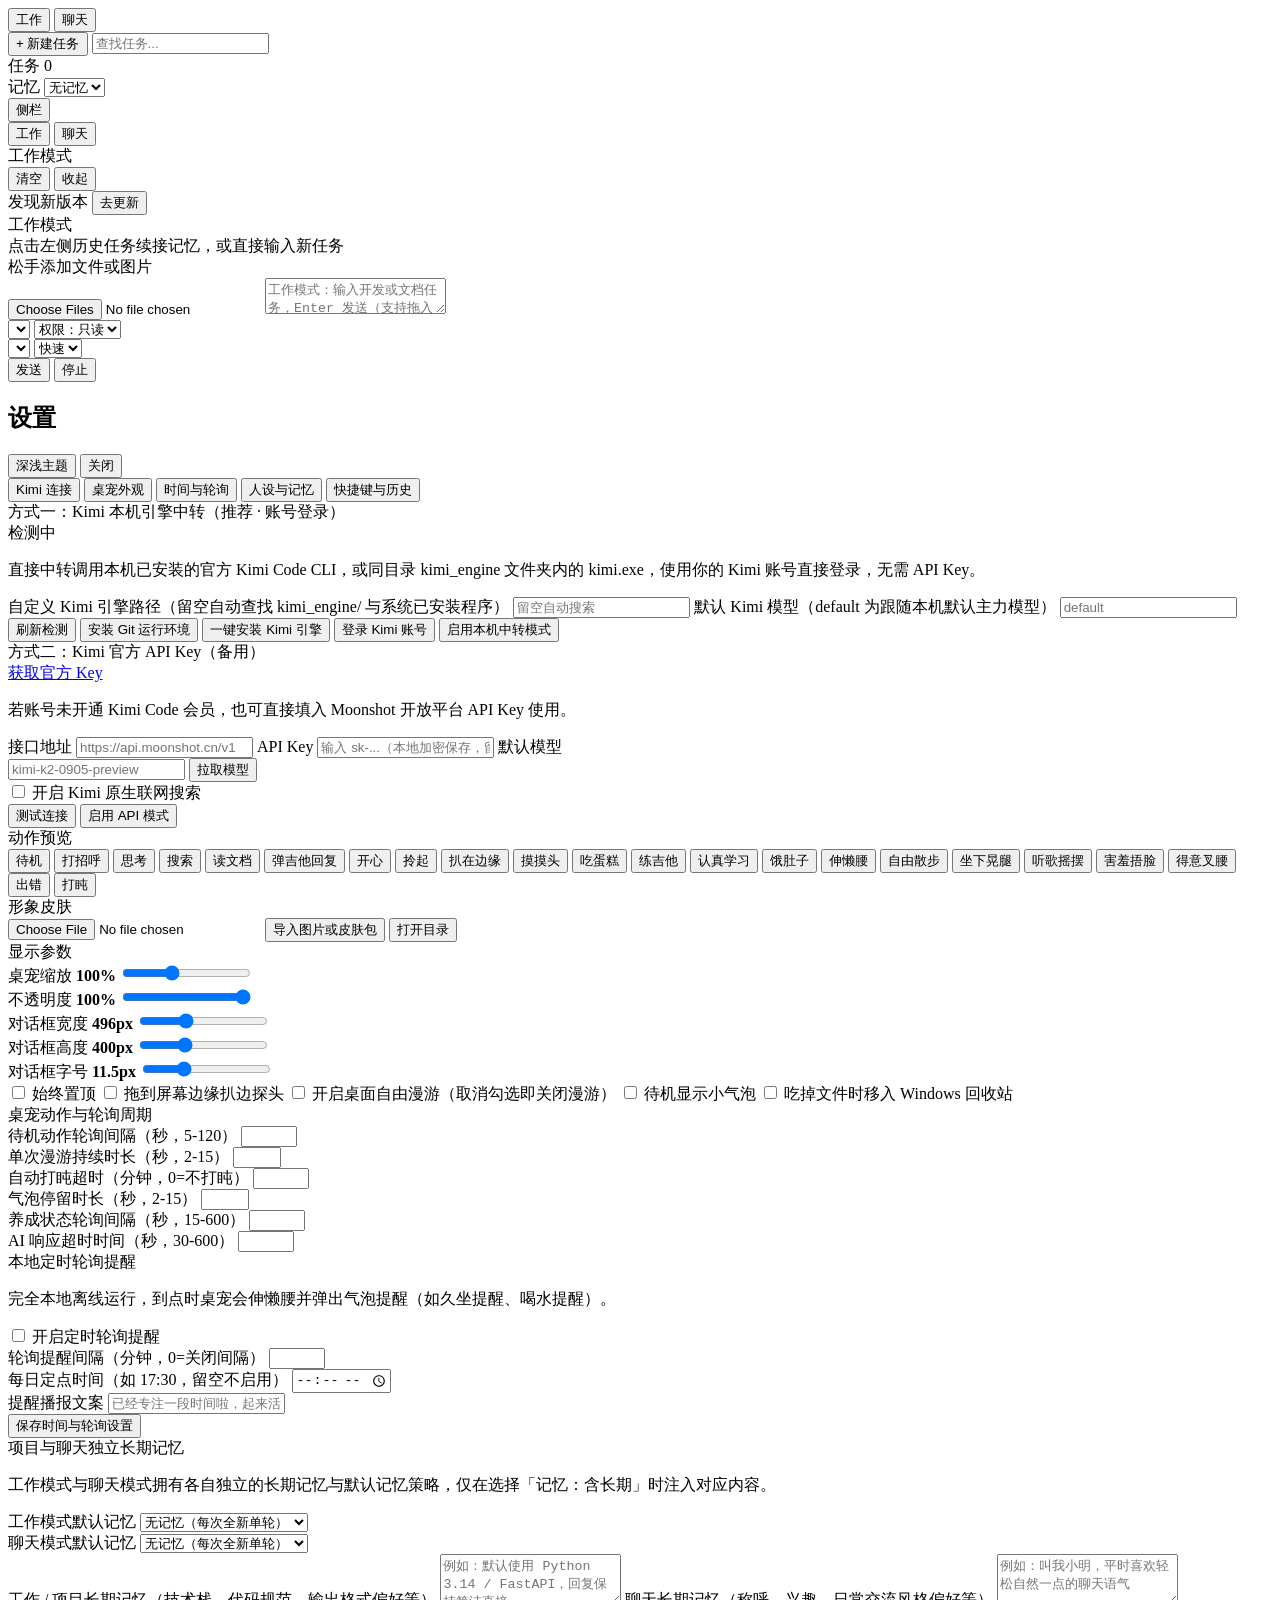
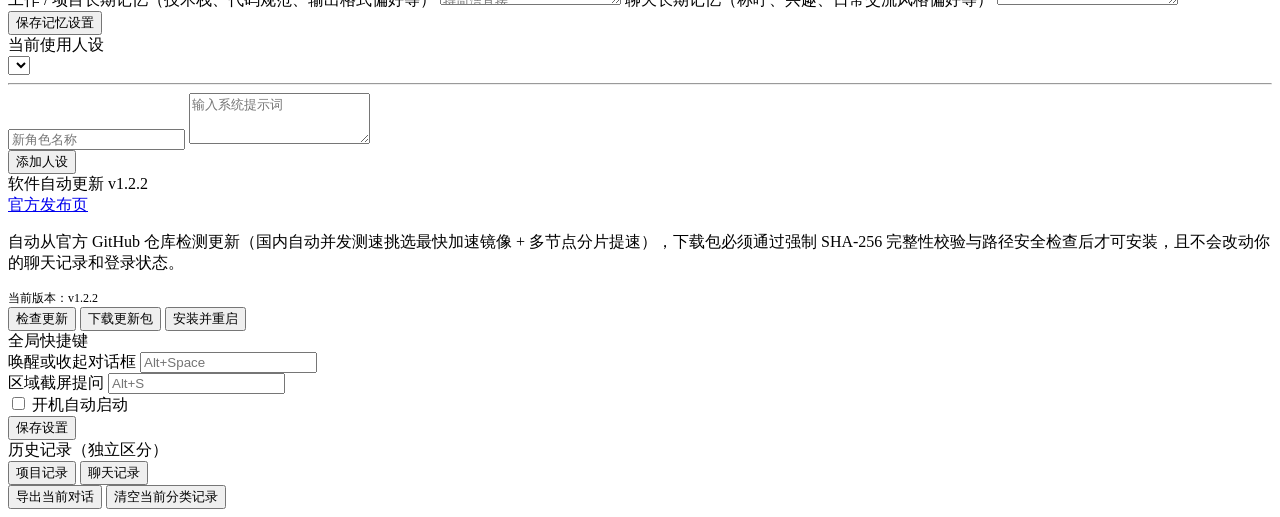
==== web/index.html @ 058faeda "Release v1.2.2: multi-mirror concurrent chunk download acceleration & lean 11MB patch" ====
<!DOCTYPE html>
<html lang="zh-CN">
<head>
  <meta charset="UTF-8" />
  <meta name="viewport" content="width=device-width, initial-scale=1.0" />
  <title>YuiDesk</title>
  <link rel="stylesheet" href="/static/styles.css" />
</head>
<body class="mode-dialog theme-light">
  <!-- 桌宠下方悬浮卡片：类 Kimi 左侧任务/对话记忆栏 + 右侧极简对话区 -->
  <div id="app" class="floating-card">
    <div class="dialog-shell">
      <!-- 类 Kimi 左侧可折叠会话栏（工作显示任务列表，聊天显示对话列表） -->
      <aside id="dialogSidebar" class="dialog-sidebar">
        <div class="sidebar-top">
          <div class="mode-switch sidebar-mode-switch" role="tablist" aria-label="对话模式">
            <button id="modeWorkBtn" class="mode-btn active" data-mode="work" type="button"><span>工作</span><span class="mode-running-dot hidden" data-mode-dot="work"></span></button>
            <button id="modeChatBtn" class="mode-btn" data-mode="chat" type="button"><span>聊天</span><span class="mode-running-dot hidden" data-mode-dot="chat"></span></button>
          </div>
          <button id="btnSidebarNew" class="sidebar-new-btn" type="button">+ 新建任务</button>
          <input id="sidebarSearch" class="sidebar-search" type="text" placeholder="查找任务..." />
        </div>
        <div class="sidebar-section-head">
          <span id="sidebarListTitle">任务</span>
          <span id="sidebarListCount" class="sidebar-count">0</span>
        </div>
        <div id="sidebarConvList" class="sidebar-conv-list"></div>
        <div class="sidebar-footer">
          <span class="sidebar-footer-label">记忆</span>
          <select id="memoryModeSelect" class="memory-select" title="当前模式的记忆策略（工作与聊天各自独立）">
            <option value="none">无记忆</option>
            <option value="session">仅本次</option>
            <option value="long_term">含长期</option>
          </select>
        </div>
      </aside>

      <!-- 右侧主对话与输入区 -->
      <div class="dialog-main">
        <div class="dialog-top-bar">
          <div class="top-bar-left">
            <button id="btnToggleSidebar" class="sidebar-toggle-btn" type="button" title="展开/收起左侧记忆列表">侧栏</button>
            <div id="compactModeSwitch" class="mode-switch mode-switch-sm hidden" role="tablist">
              <button id="modeWorkBtnCompact" class="mode-btn active" data-mode="work" type="button"><span>工作</span><span class="mode-running-dot hidden" data-mode-dot="work"></span></button>
              <button id="modeChatBtnCompact" class="mode-btn" data-mode="chat" type="button"><span>聊天</span><span class="mode-running-dot hidden" data-mode-dot="chat"></span></button>
            </div>
            <span id="activeConvTitle" class="active-conv-title">工作模式</span>
            <span id="replyStatus" class="reply-status"></span>
          </div>
          <div class="reply-bar-actions">
            <button id="btnNewChat" class="tiny-link">清空</button>
            <button id="btnHideToPet" class="tiny-link">收起</button>
          </div>
        </div>
        <div id="updateBanner" class="update-banner hidden">
          <span id="updateBannerText">发现新版本</span>
          <button id="btnOpenUpdateFromBanner" class="update-banner-btn" type="button">去更新</button>
        </div>

        <!-- 有消息时展示消息；侧栏展开且无消息时展示简洁空态 -->
        <div id="replySection" class="reply-section hidden">
          <div id="chatScroll" class="chat-scroll">
            <div id="messagesContainer" class="messages-container"></div>
          </div>
        </div>
        <div id="emptyStage" class="empty-stage hidden">
          <div id="emptyStageTitle" class="empty-stage-title">工作模式</div>
          <div id="emptyStageSub" class="empty-stage-sub">点击左侧历史任务续接记忆，或直接输入新任务</div>
        </div>

        <!-- 拖拽文件遮罩 -->
        <div id="dropOverlay" class="drop-overlay hidden">
          <div class="drop-card">松手添加文件或图片</div>
        </div>

        <!-- 核心极简输入区：输入框 + 项目/权限（仅工作模式显示） + 模型/强度/发送 -->
        <div class="composer-box">
          <div id="attachmentBar" class="attachment-bar hidden"></div>
          <input id="fileInput" type="file" multiple class="hidden" />
          <textarea
            id="chatInput"
            rows="2"
            placeholder="工作模式：输入开发或文档任务，Enter 发送（支持拖入文件到桌宠）"
          ></textarea>
          <div id="workMetaRow" class="composer-meta-row">
            <select id="projectSelect" class="clean-select project-select" title="选择工作项目目录"></select>
            <select id="permissionSelect" class="clean-select perm-select" title="权限等级">
              <option value="readonly">权限：只读</option>
              <option value="standard">权限：标准</option>
              <option value="full">权限：完全</option>
            </select>
          </div>
          <div class="composer-bar">
            <div class="bar-left">
              <select id="topModelUnified" class="clean-select model-select" title="选择模型"></select>
              <select id="effortSelect" class="clean-select effort-select" title="推理强度">
                <option value="off">快速</option>
                <option value="low">均衡</option>
                <option value="medium">深度</option>
                <option value="high">极深</option>
              </select>
            </div>
            <div class="bar-right">
              <button id="btnSend" class="send-btn">发送</button>
              <button id="btnStop" class="stop-btn hidden">停止</button>
            </div>
          </div>
        </div>
      </div>
    </div>
  </div>

  <!-- 独立设置窗口（仅右键桌宠「设置」时打开） -->
  <div id="settingsModal" class="modal-backdrop hidden">
    <div class="modal-card">
      <div class="modal-header">
        <h2>设置</h2>
        <div class="row-gap">
          <button id="btnTheme" class="text-btn">深浅主题</button>
          <button id="btnCloseSettings" class="text-btn">关闭</button>
        </div>
      </div>
      <div class="modal-tabs">
        <button class="tab-btn active" data-tab="providers">Kimi 连接</button>
        <button class="tab-btn" data-tab="pet">桌宠外观</button>
        <button class="tab-btn" data-tab="timing">时间与轮询</button>
        <button class="tab-btn" data-tab="personas">人设与记忆</button>
        <button class="tab-btn" data-tab="system">快捷键与历史</button>
      </div>

      <div class="modal-body">
        <!-- Tab 1: 极简 Kimi 专属连接配置 -->
        <div class="tab-pane active" id="tab-providers">
          <div class="sub-card">
            <div class="field-head">
              <div class="sub-card-title">方式一：Kimi 本机引擎中转（推荐 · 账号登录）</div>
              <span id="kimiCliBadge" class="status-chip">检测中</span>
            </div>
            <p class="field-hint">
              直接中转调用本机已安装的官方 Kimi Code CLI，或同目录 kimi_engine 文件夹内的 kimi.exe，使用你的 Kimi 账号直接登录，无需 API Key。
            </p>
            <div id="kimiCliStatusBox" style="font-size:12px;color:var(--text);margin-bottom:8px;"></div>

            <label class="field-label">自定义 Kimi 引擎路径（留空自动查找 kimi_engine/ 与系统已安装程序）</label>
            <input id="kimiCliPath" type="text" class="text-input" placeholder="留空自动搜索" />

            <label class="field-label">默认 Kimi 模型（default 为跟随本机默认主力模型）</label>
            <input id="kimiCliModel" type="text" class="text-input" list="peModelDatalist" placeholder="default" />
            <datalist id="peModelDatalist"></datalist>

            <div class="row-gap mt-12" style="flex-wrap:wrap;">
              <button id="btnKimiCheck" class="btn-outline">刷新检测</button>
              <button id="btnKimiInstallGit" class="btn-outline">安装 Git 运行环境</button>
              <button id="btnKimiInstall" class="btn-outline">一键安装 Kimi 引擎</button>
              <button id="btnKimiLogin" class="btn-outline">登录 Kimi 账号</button>
              <button id="btnKimiSave" class="btn-accent">启用本机中转模式</button>
            </div>
            <div id="kimiCliFeedback" class="feedback-msg"></div>
          </div>

          <div class="sub-card mt-12">
            <div class="field-head">
              <div class="sub-card-title">方式二：Kimi 官方 API Key（备用）</div>
              <a href="https://platform.moonshot.cn/console/api-keys" target="_blank" class="link-btn">获取官方 Key</a>
            </div>
            <p class="field-hint">若账号未开通 Kimi Code 会员，也可直接填入 Moonshot 开放平台 API Key 使用。</p>

            <label class="field-label">接口地址</label>
            <input id="peBaseUrl" type="text" class="text-input" placeholder="https://api.moonshot.cn/v1" />

            <label class="field-label">
              API Key <span id="peKeyStatus" class="status-chip"></span>
            </label>
            <input id="peApiKey" type="password" class="text-input" placeholder="输入 sk-...（本地加密保存，留空不变）" />

            <label class="field-label">默认模型</label>
            <div class="row-gap">
              <input id="peDefaultModel" type="text" class="text-input" list="peModelDatalist" placeholder="kimi-k2-0905-preview" />
              <button id="btnFetchModels" class="btn-outline">拉取模型</button>
            </div>

            <div class="switch-grid mt-8">
              <label class="check-label"><input id="webSearchSwitch" type="checkbox" /> 开启 Kimi 原生联网搜索</label>
            </div>

            <div class="row-gap mt-12">
              <button id="btnTestProvider" class="btn-outline">测试连接</button>
              <button id="btnSaveProvider" class="btn-accent">启用 API 模式</button>
            </div>
            <div id="peFeedback" class="feedback-msg"></div>
          </div>
        </div>

        <!-- Tab 2: 桌宠外观与皮肤 -->
        <div class="tab-pane" id="tab-pet">
          <div class="sub-card">
            <div class="sub-card-title">动作预览</div>
            <div class="anim-preview-grid" id="animPreviewGrid">
              <button class="chip-btn" data-state="idle">待机</button>
              <button class="chip-btn" data-state="hover">打招呼</button>
              <button class="chip-btn" data-state="thinking">思考</button>
              <button class="chip-btn" data-state="searching">搜索</button>
              <button class="chip-btn" data-state="reading">读文档</button>
              <button class="chip-btn" data-state="speaking">弹吉他回复</button>
              <button class="chip-btn" data-state="happy">开心</button>
              <button class="chip-btn" data-state="drag">拎起</button>
              <button class="chip-btn" data-state="peek_right">扒在边缘</button>
              <button class="chip-btn" data-state="pet_head">摸摸头</button>
              <button class="chip-btn" data-state="eat_cake">吃蛋糕</button>
              <button class="chip-btn" data-state="practice_guitar">练吉他</button>
              <button class="chip-btn" data-state="study_desk">认真学习</button>
              <button class="chip-btn" data-state="hungry">饿肚子</button>
              <button class="chip-btn" data-state="stretch">伸懒腰</button>
              <button class="chip-btn" data-state="walk_right">自由散步</button>
              <button class="chip-btn" data-state="sit_swing">坐下晃腿</button>
              <button class="chip-btn" data-state="music_dance">听歌摇摆</button>
              <button class="chip-btn" data-state="shy_blush">害羞捂脸</button>
              <button class="chip-btn" data-state="proud_pose">得意叉腰</button>
              <button class="chip-btn" data-state="error">出错</button>
              <button class="chip-btn" data-state="sleep">打盹</button>
            </div>
          </div>

          <div class="sub-card mt-12">
            <div class="field-head">
              <div class="sub-card-title">形象皮肤</div>
              <div class="row-gap">
                <input id="skinImportInput" type="file" accept=".png,.gif,.webp,.zip" class="hidden" />
                <button id="btnImportSkin" class="btn-accent">导入图片或皮肤包</button>
                <button id="btnOpenSkinsDir" class="btn-outline">打开目录</button>
              </div>
            </div>
            <div id="skinGrid" class="skin-grid"></div>
          </div>

          <div class="sub-card mt-12">
            <div class="sub-card-title">显示参数</div>
            <div class="range-row">
              <label>桌宠缩放 <strong id="petScaleVal">100%</strong></label>
              <input id="petScale" type="range" min="70" max="150" value="100" />
            </div>
            <div class="range-row">
              <label>不透明度 <strong id="petOpacityVal">100%</strong></label>
              <input id="petOpacity" type="range" min="40" max="100" value="100" />
            </div>
            <div class="range-row">
              <label>对话框宽度 <strong id="dialogWidthVal">496px</strong></label>
              <input id="dialogWidth" type="range" min="360" max="760" step="10" value="496" />
            </div>
            <div class="range-row">
              <label>对话框高度 <strong id="dialogHeightVal">400px</strong></label>
              <input id="dialogHeight" type="range" min="260" max="680" step="10" value="400" />
            </div>
            <div class="range-row">
              <label>对话框字号 <strong id="dialogFontSizeVal">11.5px</strong></label>
              <input id="dialogFontSize" type="range" min="10" max="15" step="0.5" value="11.5" />
            </div>
            <div class="switch-grid">
              <label class="check-label"><input id="petAlwaysOnTop" type="checkbox" /> 始终置顶</label>
              <label class="check-label"><input id="petEdgeHide" type="checkbox" /> 拖到屏幕边缘扒边探头</label>
              <label class="check-label"><input id="petAutoWalk" type="checkbox" /> 开启桌面自由漫游（取消勾选即关闭漫游）</label>
              <label class="check-label"><input id="petIdleBubbles" type="checkbox" /> 待机显示小气泡</label>
              <label class="check-label"><input id="eatRecycleBin" type="checkbox" /> 吃掉文件时移入 Windows 回收站</label>
            </div>
          </div>
        </div>

        <!-- Tab 3: 时间与轮询设置 -->
        <div class="tab-pane" id="tab-timing">
          <div class="sub-card">
            <div class="sub-card-title">桌宠动作与轮询周期</div>
            <div class="timing-grid mt-8">
              <div>
                <label class="field-label">待机动作轮询间隔（秒，5-120）</label>
                <input id="petIdleIntervalSec" type="number" min="5" max="120" class="text-input" />
              </div>
              <div>
                <label class="field-label">单次漫游持续时长（秒，2-15）</label>
                <input id="petWalkDurationSec" type="number" min="2" max="15" class="text-input" />
              </div>
              <div>
                <label class="field-label">自动打盹超时（分钟，0=不打盹）</label>
                <input id="petSleepTimeoutMin" type="number" min="0" max="120" class="text-input" />
              </div>
              <div>
                <label class="field-label">气泡停留时长（秒，2-15）</label>
                <input id="petBubbleDurationSec" type="number" min="2" max="15" class="text-input" />
              </div>
              <div>
                <label class="field-label">养成状态轮询间隔（秒，15-600）</label>
                <input id="carePollIntervalSec" type="number" min="15" max="600" class="text-input" />
              </div>
              <div>
                <label class="field-label">AI 响应超时时间（秒，30-600）</label>
                <input id="aiTimeoutSec" type="number" min="30" max="600" class="text-input" />
              </div>
            </div>
          </div>

          <div class="sub-card mt-12">
            <div class="sub-card-title">本地定时轮询提醒</div>
            <p class="field-hint">完全本地离线运行，到点时桌宠会伸懒腰并弹出气泡提醒（如久坐提醒、喝水提醒）。</p>
            <div class="switch-grid mt-8">
              <label class="check-label"><input id="reminderEnabled" type="checkbox" /> 开启定时轮询提醒</label>
            </div>
            <div class="timing-grid mt-8">
              <div>
                <label class="field-label">轮询提醒间隔（分钟，0=关闭间隔）</label>
                <input id="reminderIntervalMin" type="number" min="0" max="240" class="text-input" />
              </div>
              <div>
                <label class="field-label">每日定点时间（如 17:30，留空不启用）</label>
                <input id="reminderDailyTime" type="time" class="text-input" />
              </div>
            </div>
            <label class="field-label">提醒播报文案</label>
            <input id="reminderText" type="text" class="text-input" placeholder="已经专注一段时间啦，起来活动一下、喝口水吧" />
            <div class="mt-12">
              <button id="btnSaveTiming" class="btn-accent">保存时间与轮询设置</button>
            </div>
          </div>
        </div>

        <!-- Tab 4: 人设与记忆 -->
        <div class="tab-pane" id="tab-personas">
          <div class="sub-card">
            <div class="sub-card-title">项目与聊天独立长期记忆</div>
            <p class="field-hint">工作模式与聊天模式拥有各自独立的长期记忆与默认记忆策略，仅在选择「记忆：含长期」时注入对应内容。</p>
            <div class="timing-grid mt-8">
              <div>
                <label class="field-label">工作模式默认记忆</label>
                <select id="workMemoryModeDefault" class="text-input">
                  <option value="none">无记忆（每次全新单轮）</option>
                  <option value="session">仅本次会话记忆</option>
                  <option value="long_term">本次会话 + 项目长期记忆</option>
                </select>
              </div>
              <div>
                <label class="field-label">聊天模式默认记忆</label>
                <select id="chatMemoryModeDefault" class="text-input">
                  <option value="none">无记忆（每次全新单轮）</option>
                  <option value="session">仅本次会话记忆</option>
                  <option value="long_term">本次会话 + 聊天长期记忆</option>
                </select>
              </div>
            </div>
            <label class="field-label">工作 / 项目长期记忆（技术栈、代码规范、输出格式偏好等）</label>
            <textarea id="workMemory" class="text-area" rows="3" placeholder="例如：默认使用 Python 3.14 / FastAPI，回复保持简洁直接"></textarea>
            <label class="field-label">聊天长期记忆（称呼、兴趣、日常交流风格偏好等）</label>
            <textarea id="chatMemory" class="text-area" rows="3" placeholder="例如：叫我小明，平时喜欢轻松自然一点的聊天语气"></textarea>
            <div class="mt-8">
              <button id="btnSaveMemory" class="btn-accent">保存记忆设置</button>
            </div>
          </div>

          <div class="sub-card mt-12">
            <div class="sub-card-title">当前使用人设</div>
            <select id="personaSelect" class="text-input"></select>
            <div id="personaList" class="persona-list mt-8"></div>
            <hr class="divider" />
            <input id="newPersonaName" type="text" class="text-input" placeholder="新角色名称" />
            <textarea id="newPersonaPrompt" class="text-area mt-8" rows="3" placeholder="输入系统提示词"></textarea>
            <div class="mt-8">
              <button id="btnAddPersona" class="btn-outline">添加人设</button>
            </div>
          </div>
        </div>

        <!-- Tab 5: 软件更新、快捷键与历史 -->
        <div class="tab-pane" id="tab-system">
          <div class="sub-card">
            <div class="field-head">
              <div class="sub-card-title">软件自动更新 <span id="updateVerChip" class="status-chip">v1.2.2</span></div>
              <a id="updateRepoLink" href="https://github.com/tjcisyourdady-gif/YuiDesk/releases" target="_blank" class="link-btn">官方发布页</a>
            </div>
            <p class="field-hint">
              自动从官方 GitHub 仓库检测更新（国内自动并发测速挑选最快加速镜像 + 多节点分片提速），下载包必须通过强制 SHA-256 完整性校验与路径安全检查后才可安装，且不会改动你的聊天记录和登录状态。
            </p>
            <div id="updateStatusText" style="font-size:12px;color:var(--text);">当前版本：v1.2.2</div>
            <div id="updateNotesBox" class="update-notes-box hidden"></div>
            <div id="updateProgressWrap" class="update-progress-wrap hidden">
              <div id="updateProgressBar" class="update-progress-bar"></div>
            </div>
            <div class="row-gap mt-12" style="flex-wrap:wrap;">
              <button id="btnCheckUpdate" class="btn-outline" type="button">检查更新</button>
              <button id="btnDownloadUpdate" class="btn-accent hidden" type="button">下载更新包</button>
              <button id="btnApplyUpdate" class="btn-accent hidden" type="button">安装并重启</button>
            </div>
            <div id="updateFeedback" class="feedback-msg"></div>
          </div>

          <div class="sub-card mt-12">
            <div class="sub-card-title">全局快捷键</div>
            <div class="row-gap mt-8">
              <div style="flex:1">
                <label class="field-label">唤醒或收起对话框</label>
                <input id="hotkeyToggle" type="text" class="text-input" placeholder="Alt+Space" />
              </div>
              <div style="flex:1">
                <label class="field-label">区域截屏提问</label>
                <input id="hotkeyScreenshot" type="text" class="text-input" placeholder="Alt+S" />
              </div>
            </div>
            <div class="switch-grid mt-12">
              <label class="check-label"><input id="launchAtStartup" type="checkbox" /> 开机自动启动</label>
            </div>
            <div class="mt-12">
              <button id="btnSaveSystem" class="btn-accent">保存设置</button>
            </div>
          </div>

          <div class="sub-card mt-12">
            <div class="field-head">
              <div class="sub-card-title">历史记录（独立区分）</div>
              <div class="mode-switch mode-switch-sm">
                <button id="histTabWork" class="mode-btn active" data-hist-mode="work" type="button">项目记录</button>
                <button id="histTabChat" class="mode-btn" data-hist-mode="chat" type="button">聊天记录</button>
              </div>
            </div>
            <div id="convList" class="conv-list-inline mt-8"></div>
            <div class="row-gap mt-8">
              <button id="btnExportMd" class="btn-outline">导出当前对话</button>
              <button id="btnClearHistory" class="btn-danger">清空当前分类记录</button>
            </div>
          </div>
        </div>
      </div>
    </div>
  </div>

  <div id="toast" class="toast hidden"></div>
  <script src="/static/app.js"></script>
</body>
</html>
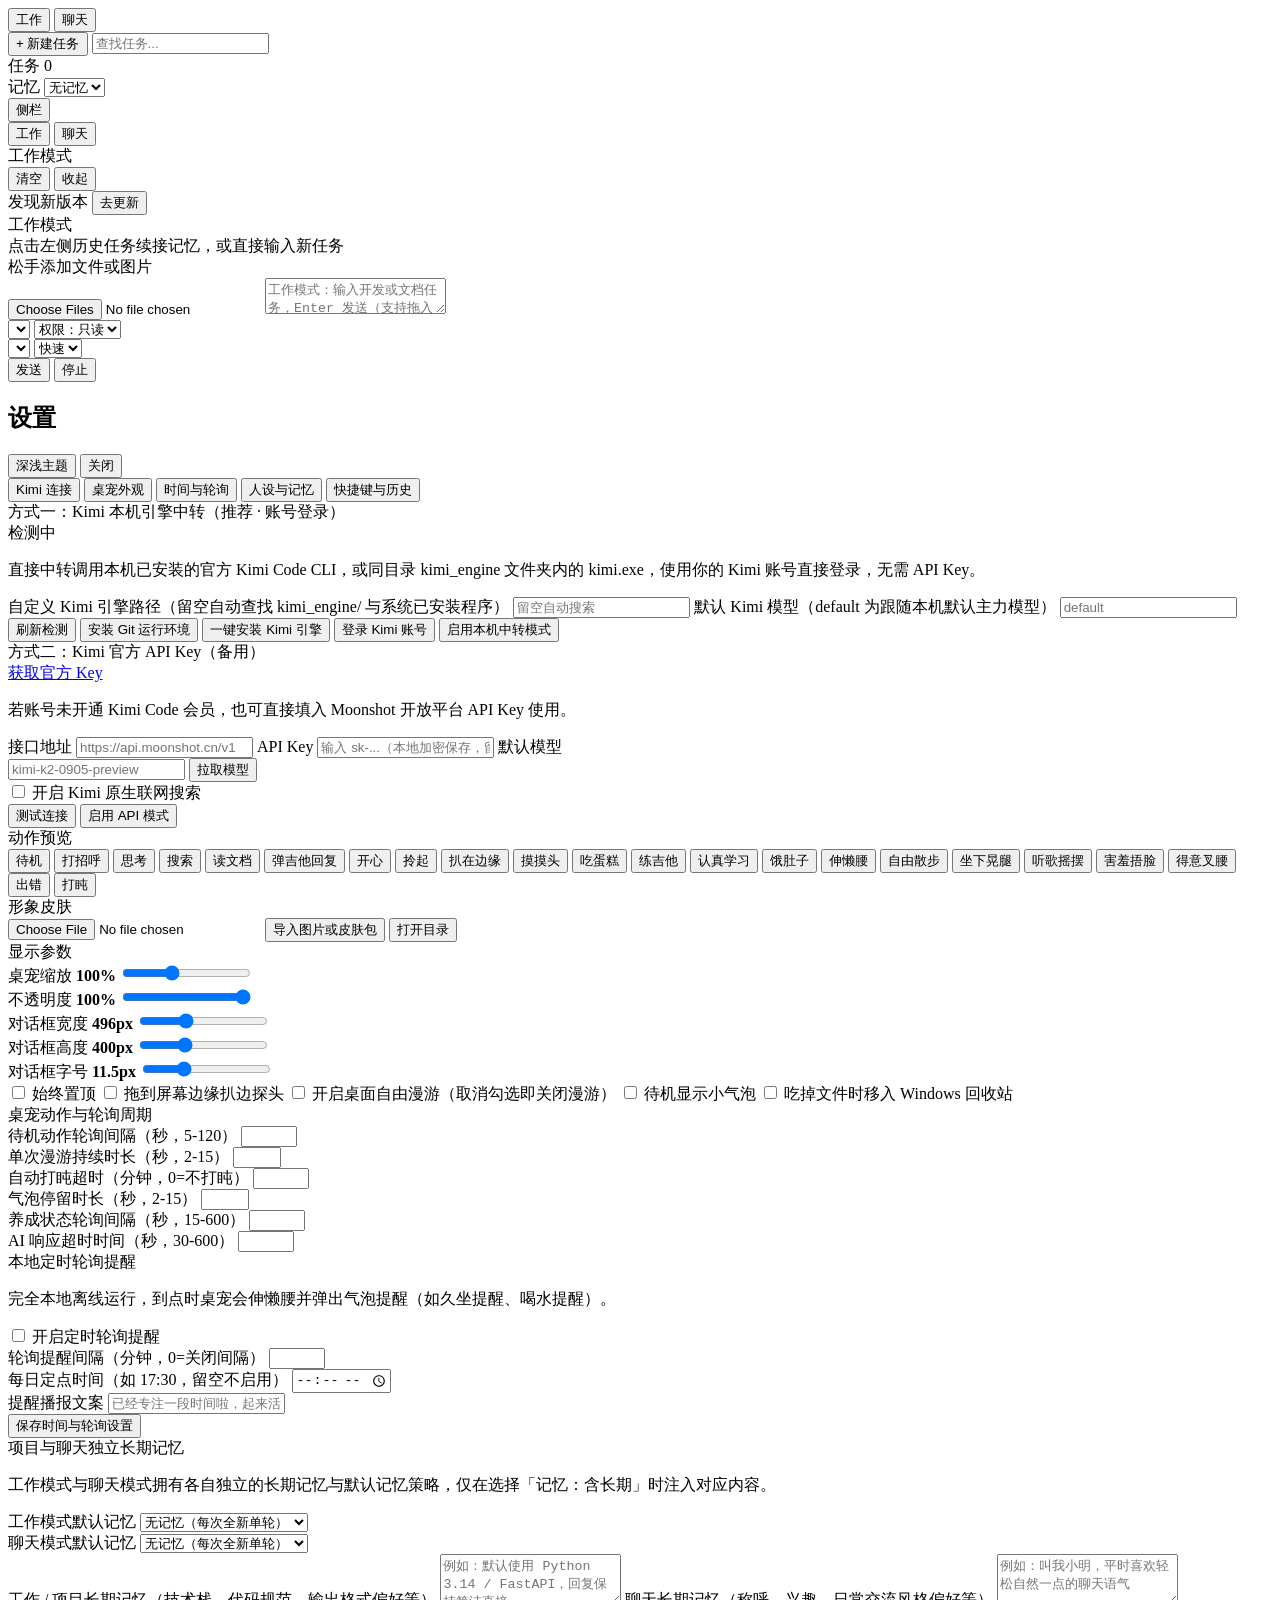
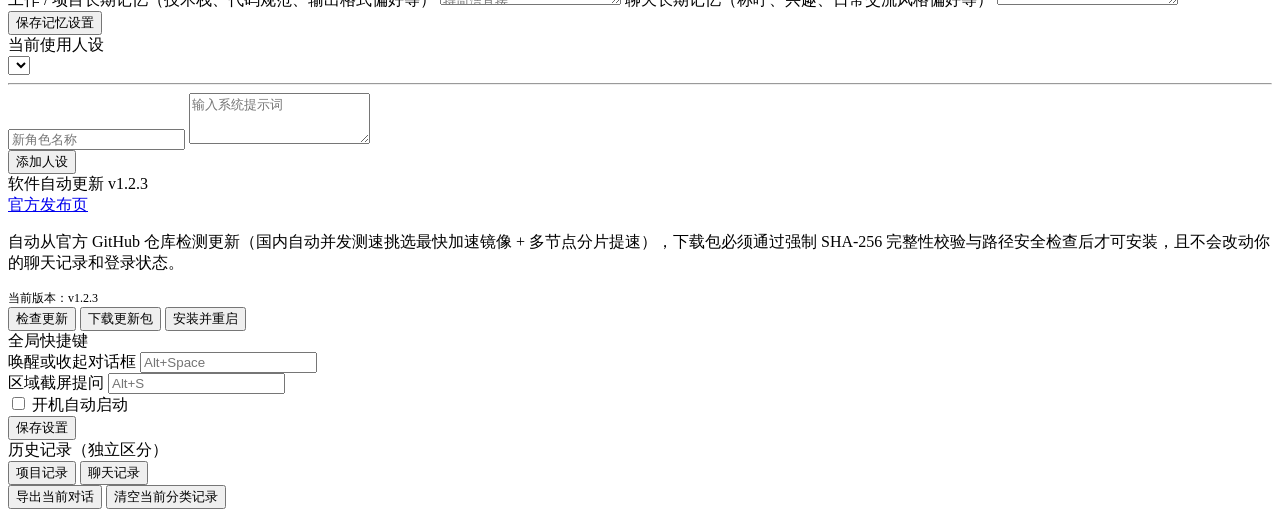
==== commit 4b9e4825: "Release v1.2.3: fix Windows apply_update subprocess flags, single-instance exit & UTF-8 release note" ====
--- a/web/index.html
+++ b/web/index.html
@@ -370,13 +370,13 @@
         <div class="tab-pane" id="tab-system">
           <div class="sub-card">
             <div class="field-head">
-              <div class="sub-card-title">软件自动更新 <span id="updateVerChip" class="status-chip">v1.2.2</span></div>
+              <div class="sub-card-title">软件自动更新 <span id="updateVerChip" class="status-chip">v1.2.3</span></div>
               <a id="updateRepoLink" href="https://github.com/tjcisyourdady-gif/YuiDesk/releases" target="_blank" class="link-btn">官方发布页</a>
             </div>
             <p class="field-hint">
               自动从官方 GitHub 仓库检测更新（国内自动并发测速挑选最快加速镜像 + 多节点分片提速），下载包必须通过强制 SHA-256 完整性校验与路径安全检查后才可安装，且不会改动你的聊天记录和登录状态。
             </p>
-            <div id="updateStatusText" style="font-size:12px;color:var(--text);">当前版本：v1.2.2</div>
+            <div id="updateStatusText" style="font-size:12px;color:var(--text);">当前版本：v1.2.3</div>
             <div id="updateNotesBox" class="update-notes-box hidden"></div>
             <div id="updateProgressWrap" class="update-progress-wrap hidden">
               <div id="updateProgressBar" class="update-progress-bar"></div>
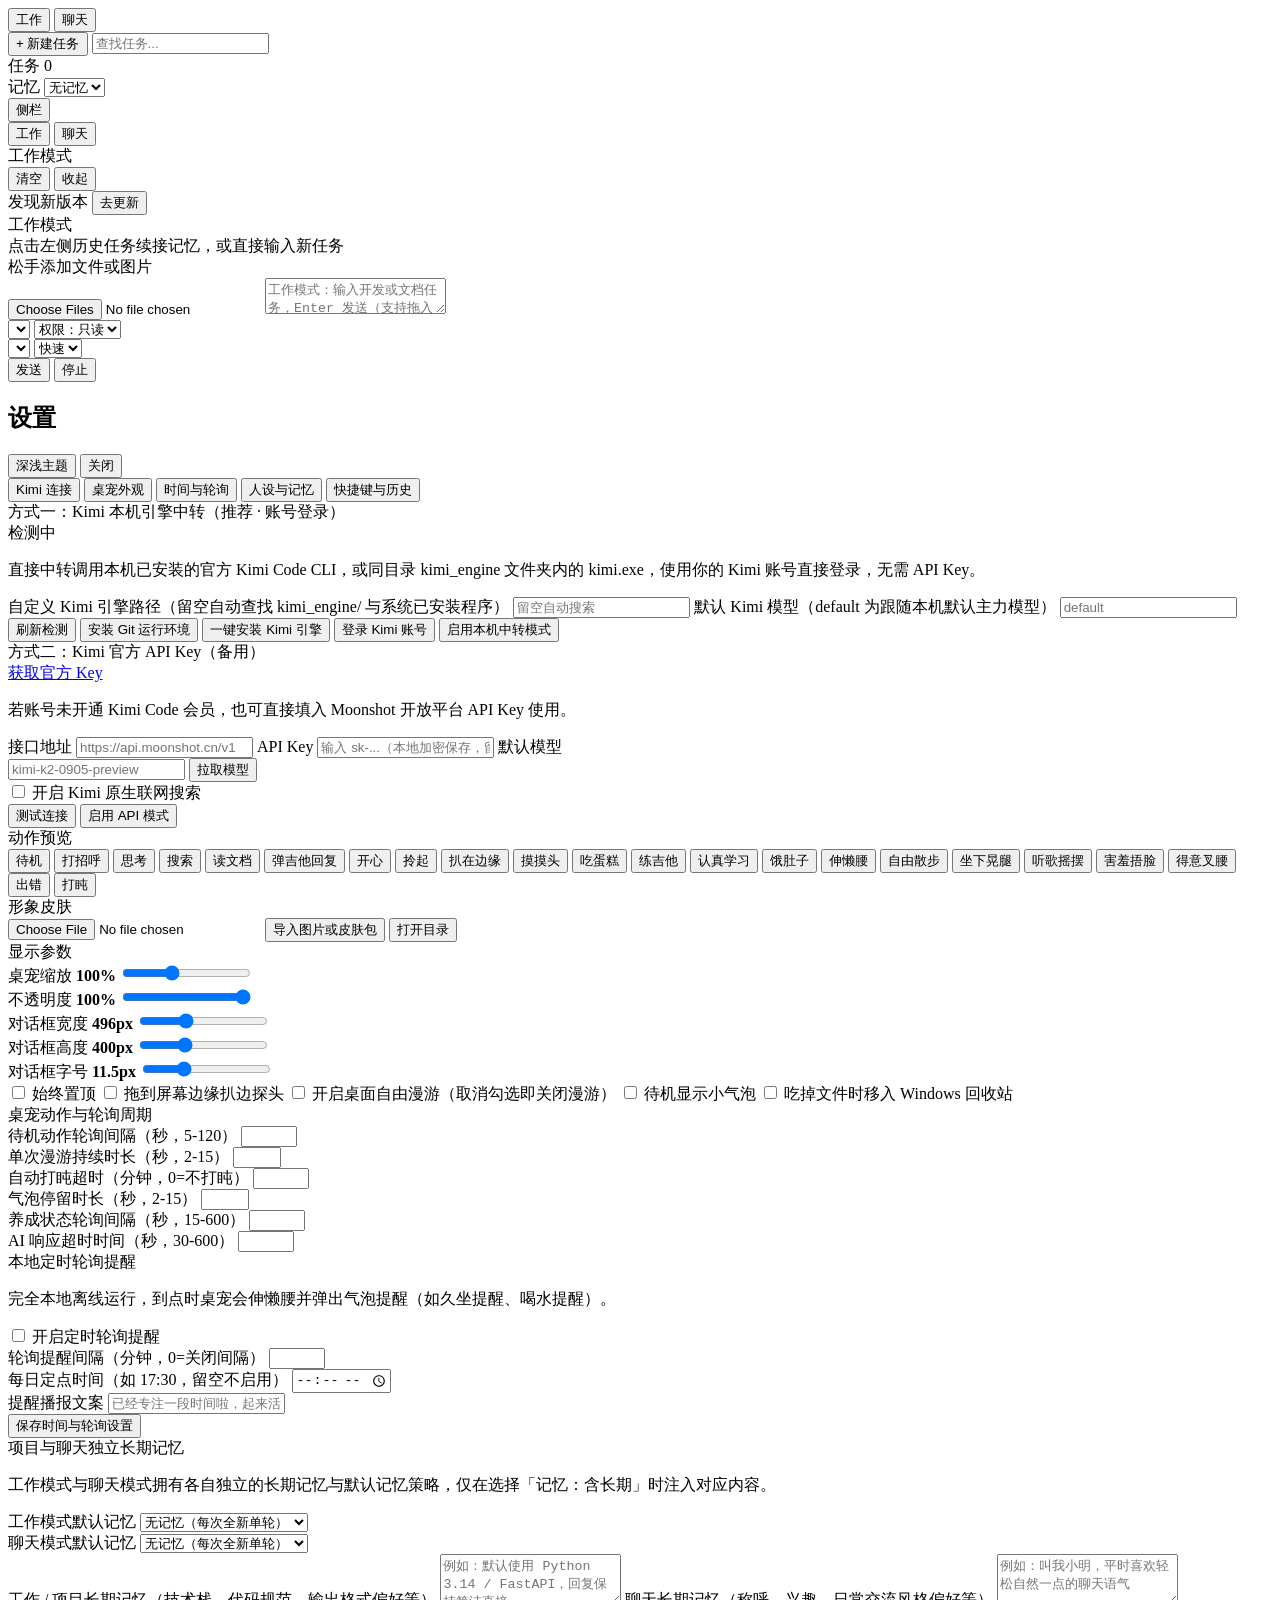
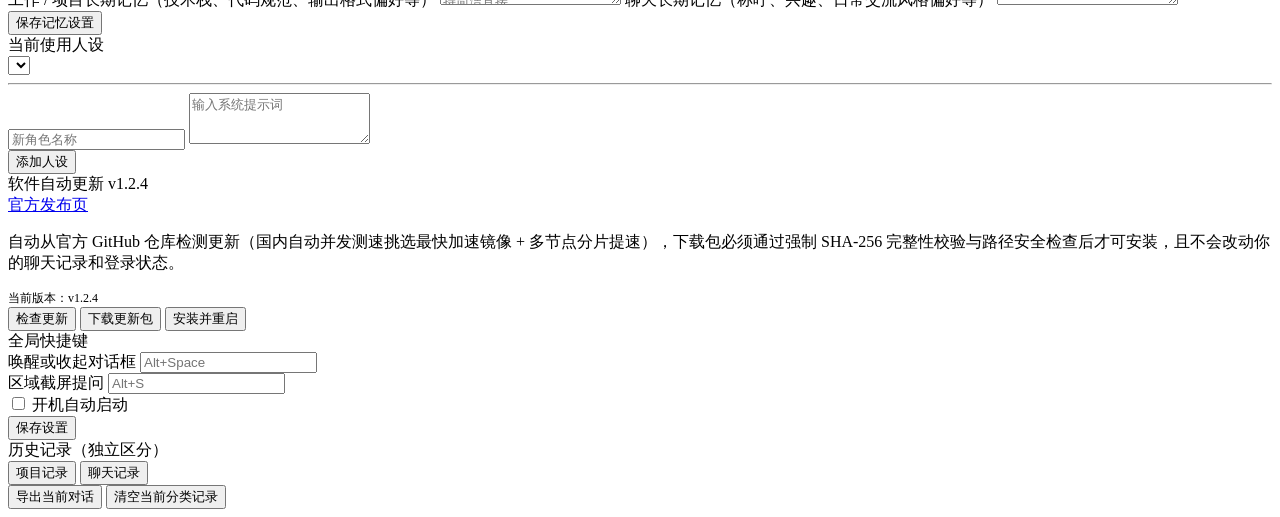
==== commit 551b7cac: "Release v1.2.4: auto-update end-to-end verification build" ====
--- a/web/index.html
+++ b/web/index.html
@@ -370,13 +370,13 @@
         <div class="tab-pane" id="tab-system">
           <div class="sub-card">
             <div class="field-head">
-              <div class="sub-card-title">软件自动更新 <span id="updateVerChip" class="status-chip">v1.2.3</span></div>
+              <div class="sub-card-title">软件自动更新 <span id="updateVerChip" class="status-chip">v1.2.4</span></div>
               <a id="updateRepoLink" href="https://github.com/tjcisyourdady-gif/YuiDesk/releases" target="_blank" class="link-btn">官方发布页</a>
             </div>
             <p class="field-hint">
               自动从官方 GitHub 仓库检测更新（国内自动并发测速挑选最快加速镜像 + 多节点分片提速），下载包必须通过强制 SHA-256 完整性校验与路径安全检查后才可安装，且不会改动你的聊天记录和登录状态。
             </p>
-            <div id="updateStatusText" style="font-size:12px;color:var(--text);">当前版本：v1.2.3</div>
+            <div id="updateStatusText" style="font-size:12px;color:var(--text);">当前版本：v1.2.4</div>
             <div id="updateNotesBox" class="update-notes-box hidden"></div>
             <div id="updateProgressWrap" class="update-progress-wrap hidden">
               <div id="updateProgressBar" class="update-progress-bar"></div>
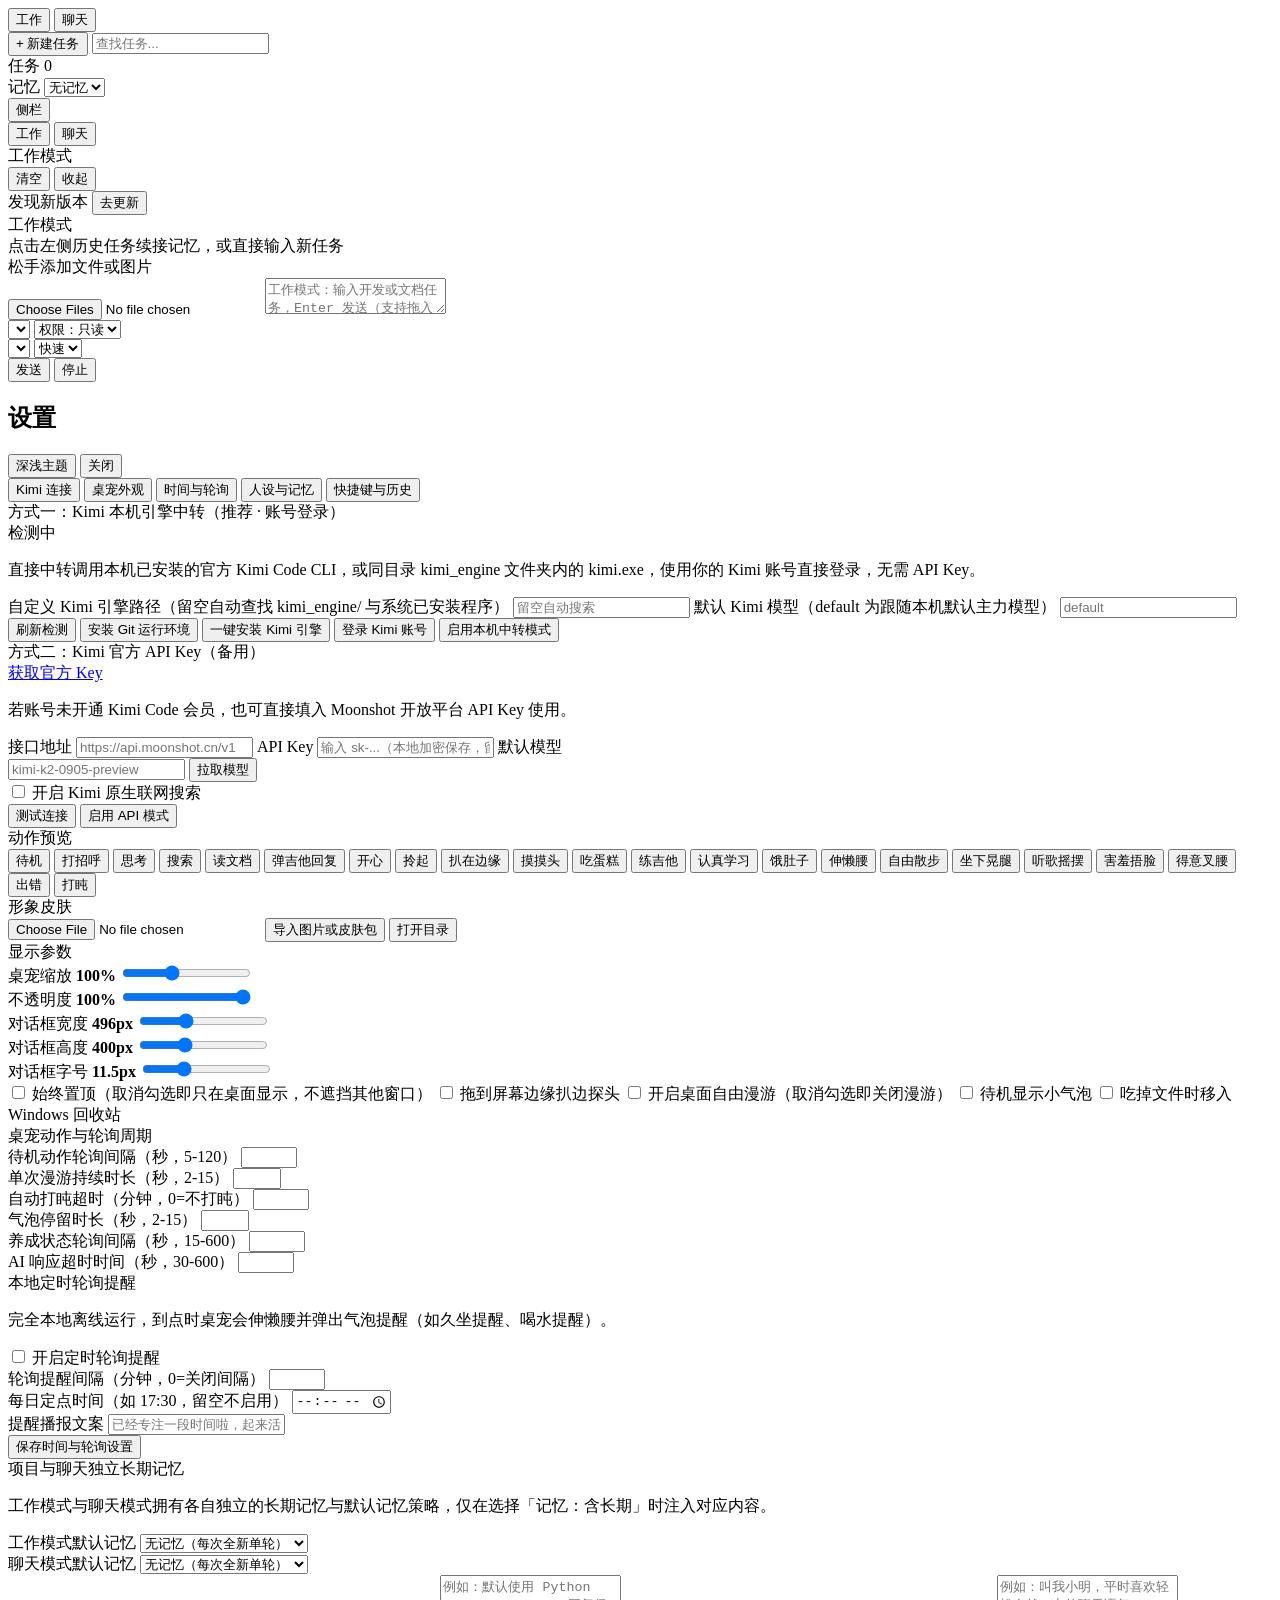
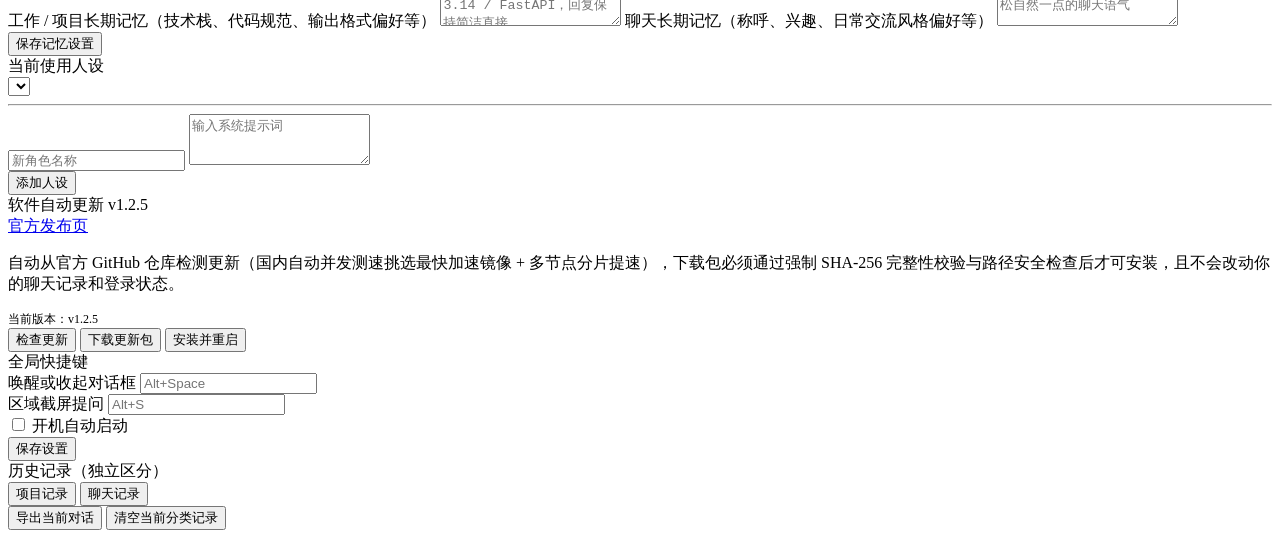
==== commit 6455306b: "Release v1.2.5: desktop-only layer by default (no longer always on top) & shared-repo tag filter" ====
--- a/web/index.html
+++ b/web/index.html
@@ -256,7 +256,7 @@
               <input id="dialogFontSize" type="range" min="10" max="15" step="0.5" value="11.5" />
             </div>
             <div class="switch-grid">
-              <label class="check-label"><input id="petAlwaysOnTop" type="checkbox" /> 始终置顶</label>
+              <label class="check-label"><input id="petAlwaysOnTop" type="checkbox" /> 始终置顶（取消勾选即只在桌面显示，不遮挡其他窗口）</label>
               <label class="check-label"><input id="petEdgeHide" type="checkbox" /> 拖到屏幕边缘扒边探头</label>
               <label class="check-label"><input id="petAutoWalk" type="checkbox" /> 开启桌面自由漫游（取消勾选即关闭漫游）</label>
               <label class="check-label"><input id="petIdleBubbles" type="checkbox" /> 待机显示小气泡</label>
@@ -370,13 +370,13 @@
         <div class="tab-pane" id="tab-system">
           <div class="sub-card">
             <div class="field-head">
-              <div class="sub-card-title">软件自动更新 <span id="updateVerChip" class="status-chip">v1.2.4</span></div>
+              <div class="sub-card-title">软件自动更新 <span id="updateVerChip" class="status-chip">v1.2.5</span></div>
               <a id="updateRepoLink" href="https://github.com/tjcisyourdady-gif/YuiDesk/releases" target="_blank" class="link-btn">官方发布页</a>
             </div>
             <p class="field-hint">
               自动从官方 GitHub 仓库检测更新（国内自动并发测速挑选最快加速镜像 + 多节点分片提速），下载包必须通过强制 SHA-256 完整性校验与路径安全检查后才可安装，且不会改动你的聊天记录和登录状态。
             </p>
-            <div id="updateStatusText" style="font-size:12px;color:var(--text);">当前版本：v1.2.4</div>
+            <div id="updateStatusText" style="font-size:12px;color:var(--text);">当前版本：v1.2.5</div>
             <div id="updateNotesBox" class="update-notes-box hidden"></div>
             <div id="updateProgressWrap" class="update-progress-wrap hidden">
               <div id="updateProgressBar" class="update-progress-bar"></div>
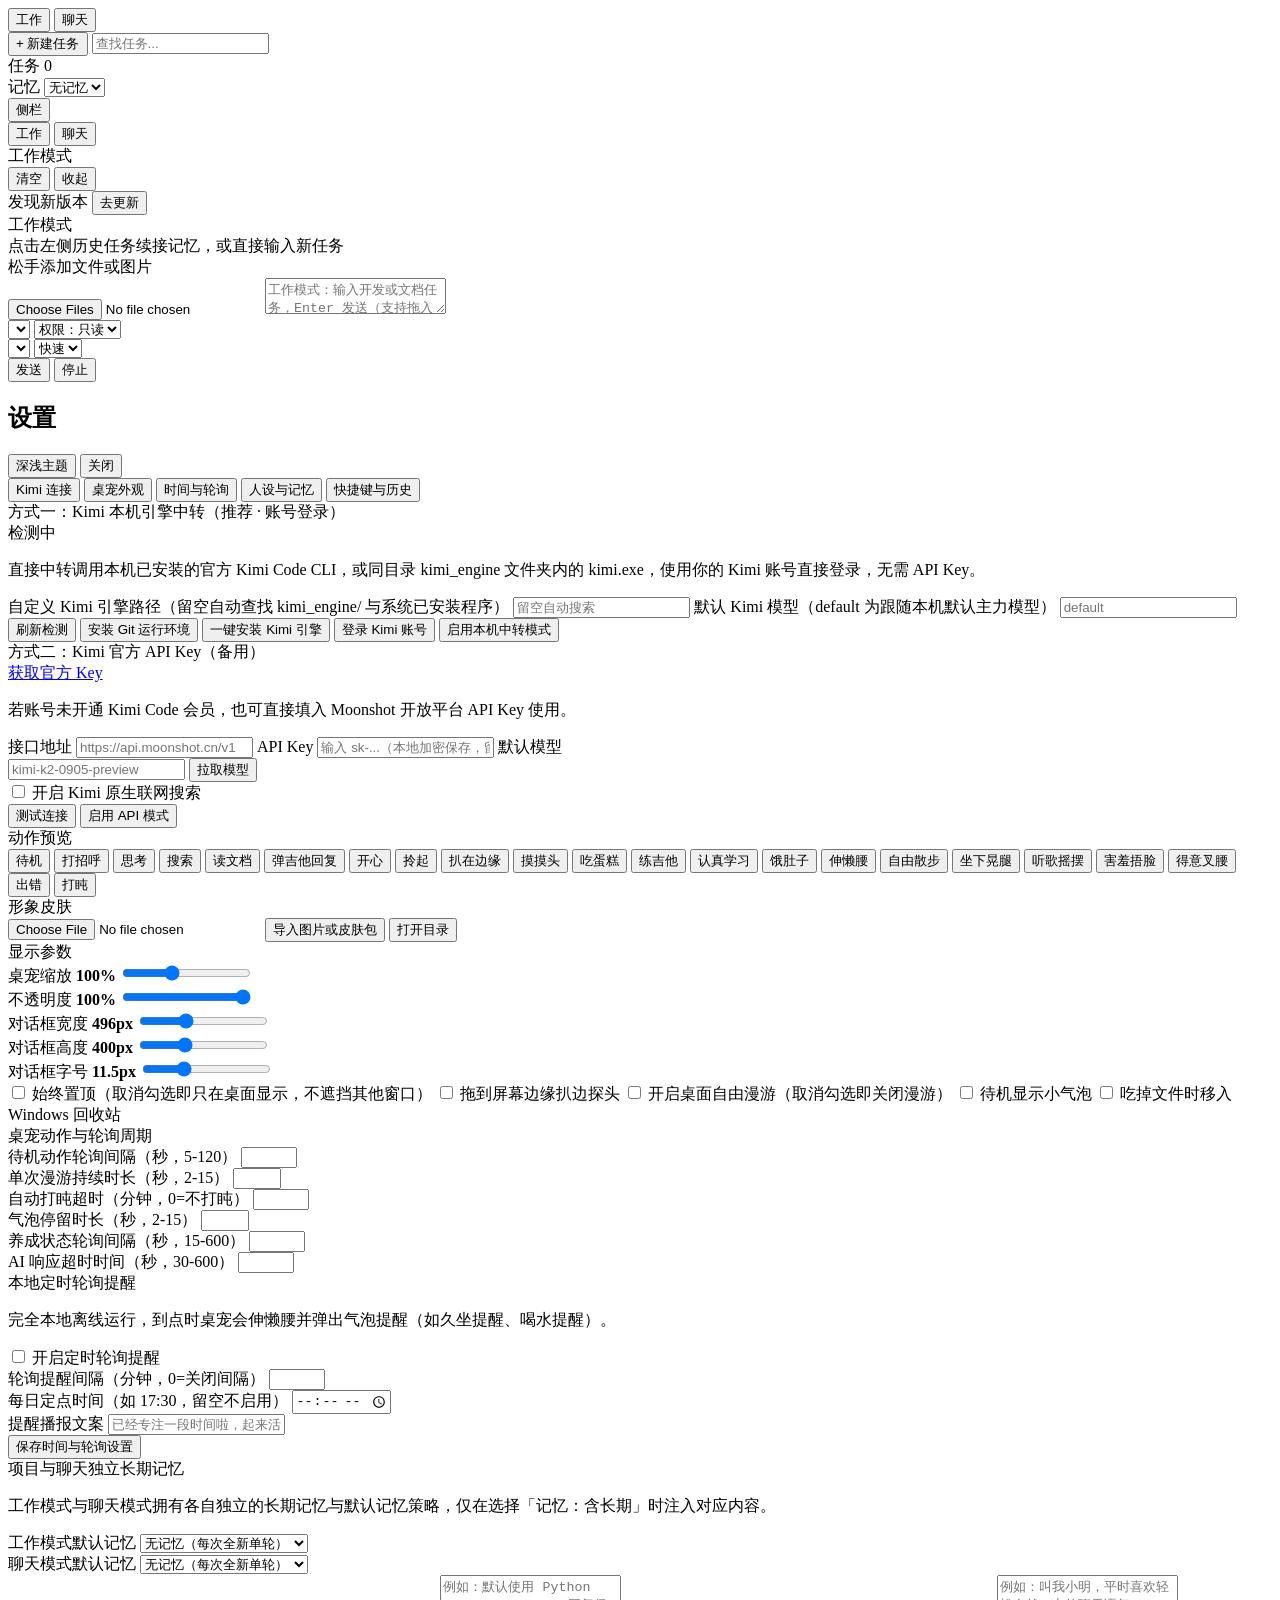
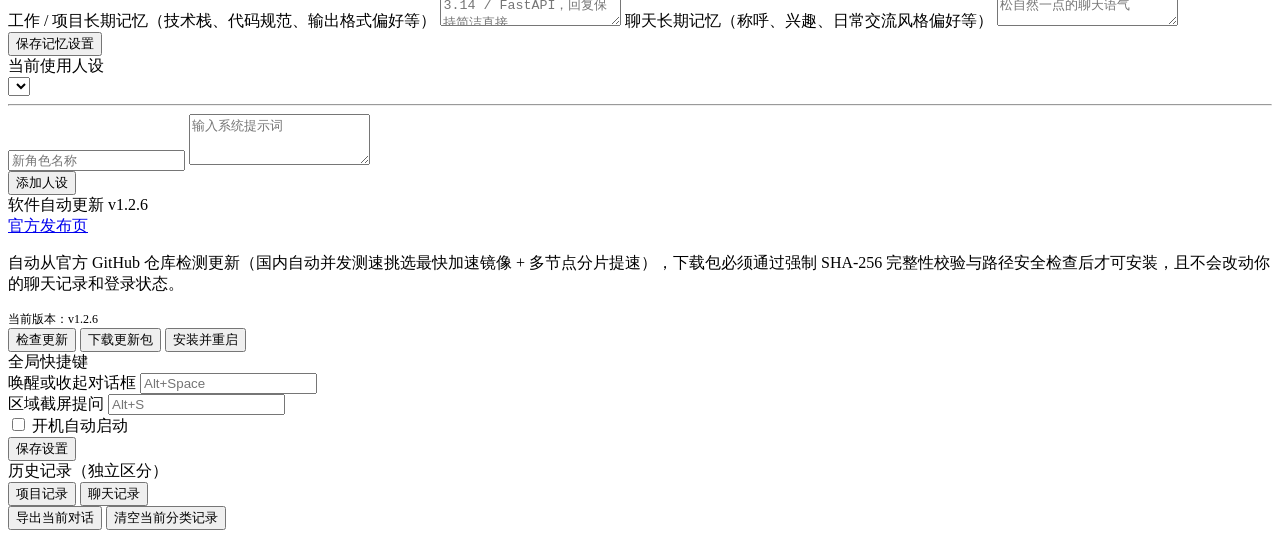
==== commit fe3a3ad8: "Release v1.2.6: align dialog with pet on desktop layer & co-float both when opened from tray" ====
--- a/web/index.html
+++ b/web/index.html
@@ -370,13 +370,13 @@
         <div class="tab-pane" id="tab-system">
           <div class="sub-card">
             <div class="field-head">
-              <div class="sub-card-title">软件自动更新 <span id="updateVerChip" class="status-chip">v1.2.5</span></div>
+              <div class="sub-card-title">软件自动更新 <span id="updateVerChip" class="status-chip">v1.2.6</span></div>
               <a id="updateRepoLink" href="https://github.com/tjcisyourdady-gif/YuiDesk/releases" target="_blank" class="link-btn">官方发布页</a>
             </div>
             <p class="field-hint">
               自动从官方 GitHub 仓库检测更新（国内自动并发测速挑选最快加速镜像 + 多节点分片提速），下载包必须通过强制 SHA-256 完整性校验与路径安全检查后才可安装，且不会改动你的聊天记录和登录状态。
             </p>
-            <div id="updateStatusText" style="font-size:12px;color:var(--text);">当前版本：v1.2.5</div>
+            <div id="updateStatusText" style="font-size:12px;color:var(--text);">当前版本：v1.2.6</div>
             <div id="updateNotesBox" class="update-notes-box hidden"></div>
             <div id="updateProgressWrap" class="update-progress-wrap hidden">
               <div id="updateProgressBar" class="update-progress-bar"></div>
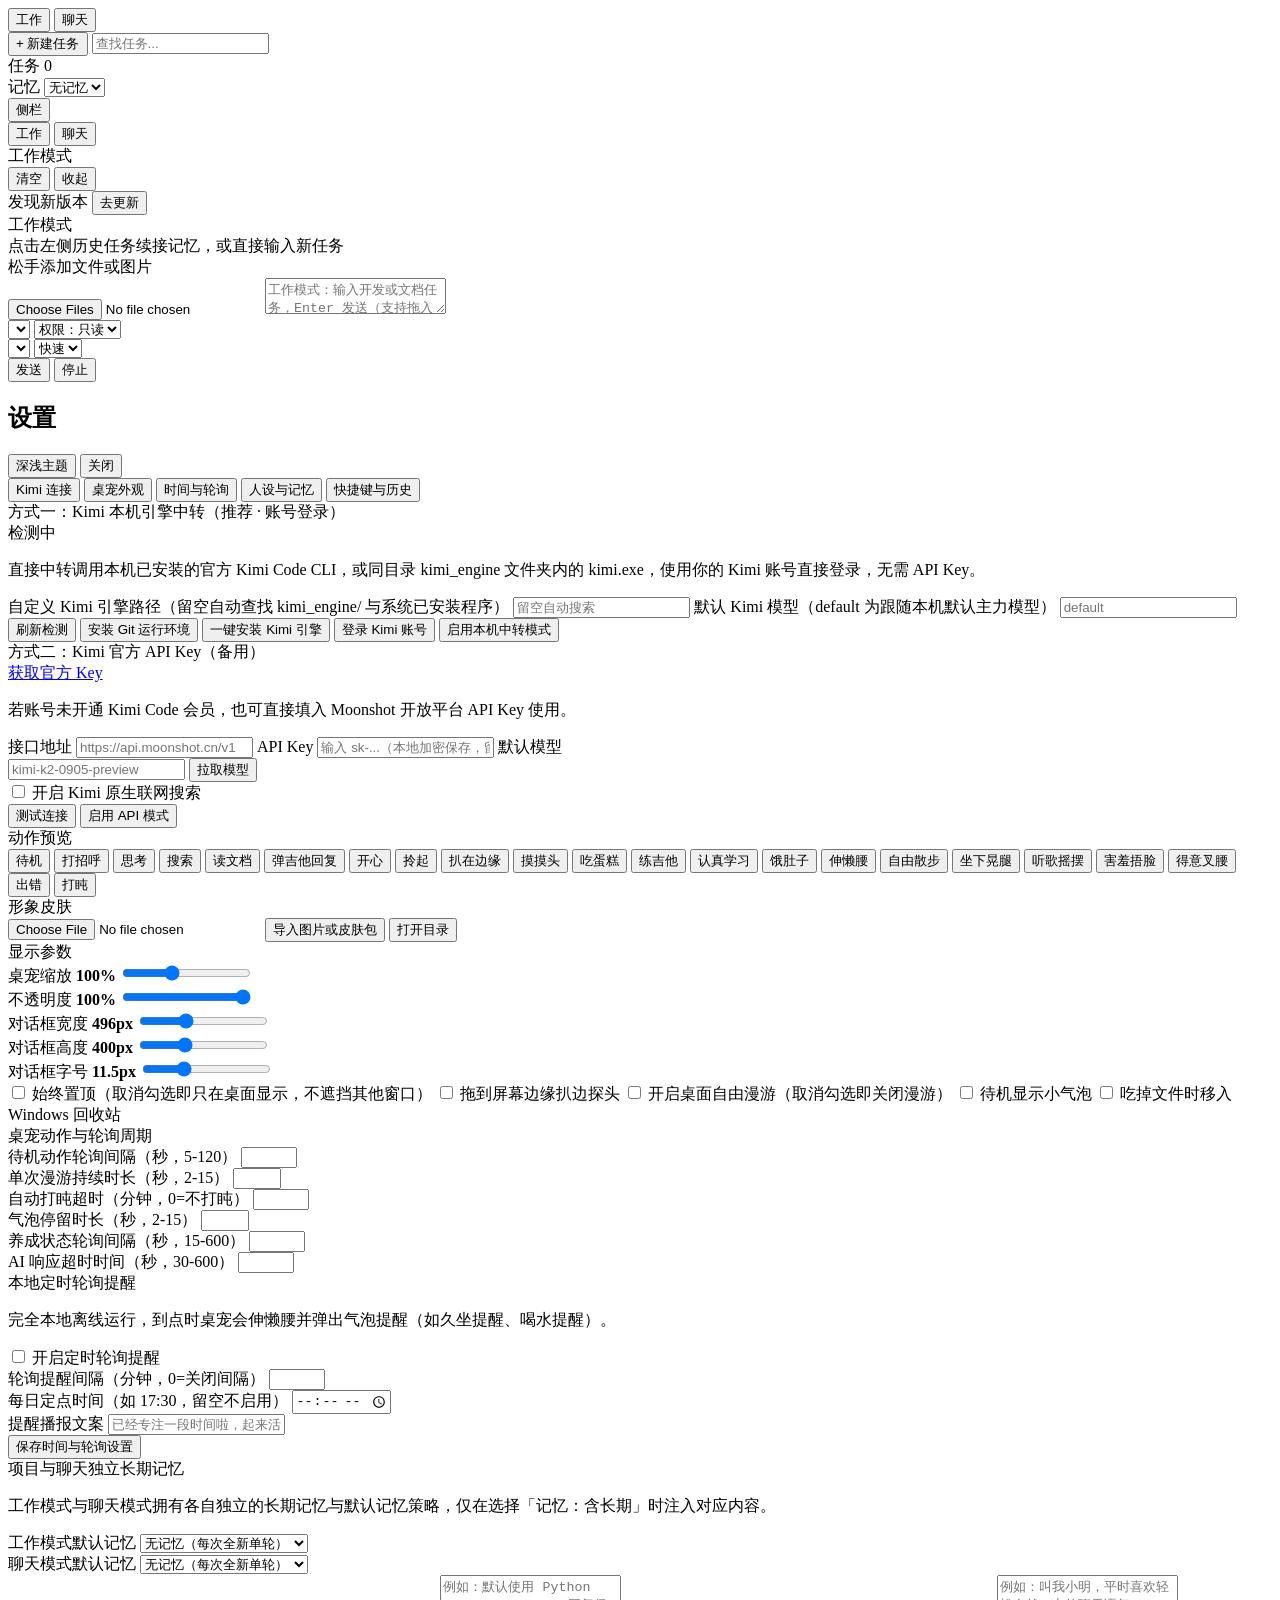
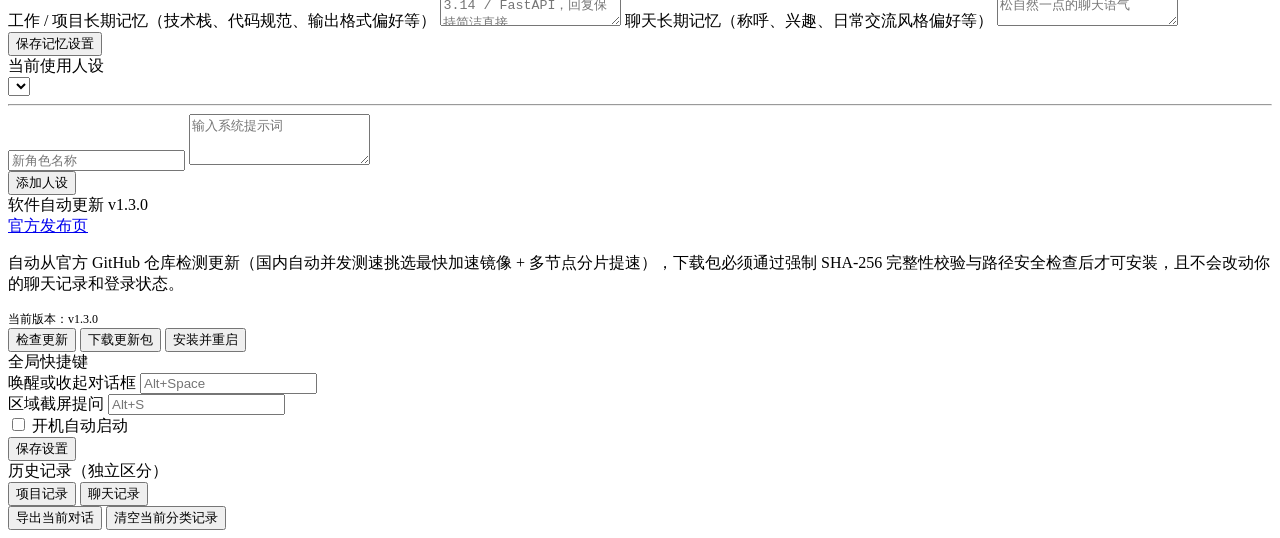
==== commit 7cf5b310: "Release v1.3.0: giant Kaiju Godzilla 30-frame full-animation skin (1.85x colossal scale)" ====
--- a/web/index.html
+++ b/web/index.html
@@ -370,13 +370,13 @@
         <div class="tab-pane" id="tab-system">
           <div class="sub-card">
             <div class="field-head">
-              <div class="sub-card-title">软件自动更新 <span id="updateVerChip" class="status-chip">v1.2.6</span></div>
+              <div class="sub-card-title">软件自动更新 <span id="updateVerChip" class="status-chip">v1.3.0</span></div>
               <a id="updateRepoLink" href="https://github.com/tjcisyourdady-gif/YuiDesk/releases" target="_blank" class="link-btn">官方发布页</a>
             </div>
             <p class="field-hint">
               自动从官方 GitHub 仓库检测更新（国内自动并发测速挑选最快加速镜像 + 多节点分片提速），下载包必须通过强制 SHA-256 完整性校验与路径安全检查后才可安装，且不会改动你的聊天记录和登录状态。
             </p>
-            <div id="updateStatusText" style="font-size:12px;color:var(--text);">当前版本：v1.2.6</div>
+            <div id="updateStatusText" style="font-size:12px;color:var(--text);">当前版本：v1.3.0</div>
             <div id="updateNotesBox" class="update-notes-box hidden"></div>
             <div id="updateProgressWrap" class="update-progress-wrap hidden">
               <div id="updateProgressBar" class="update-progress-bar"></div>
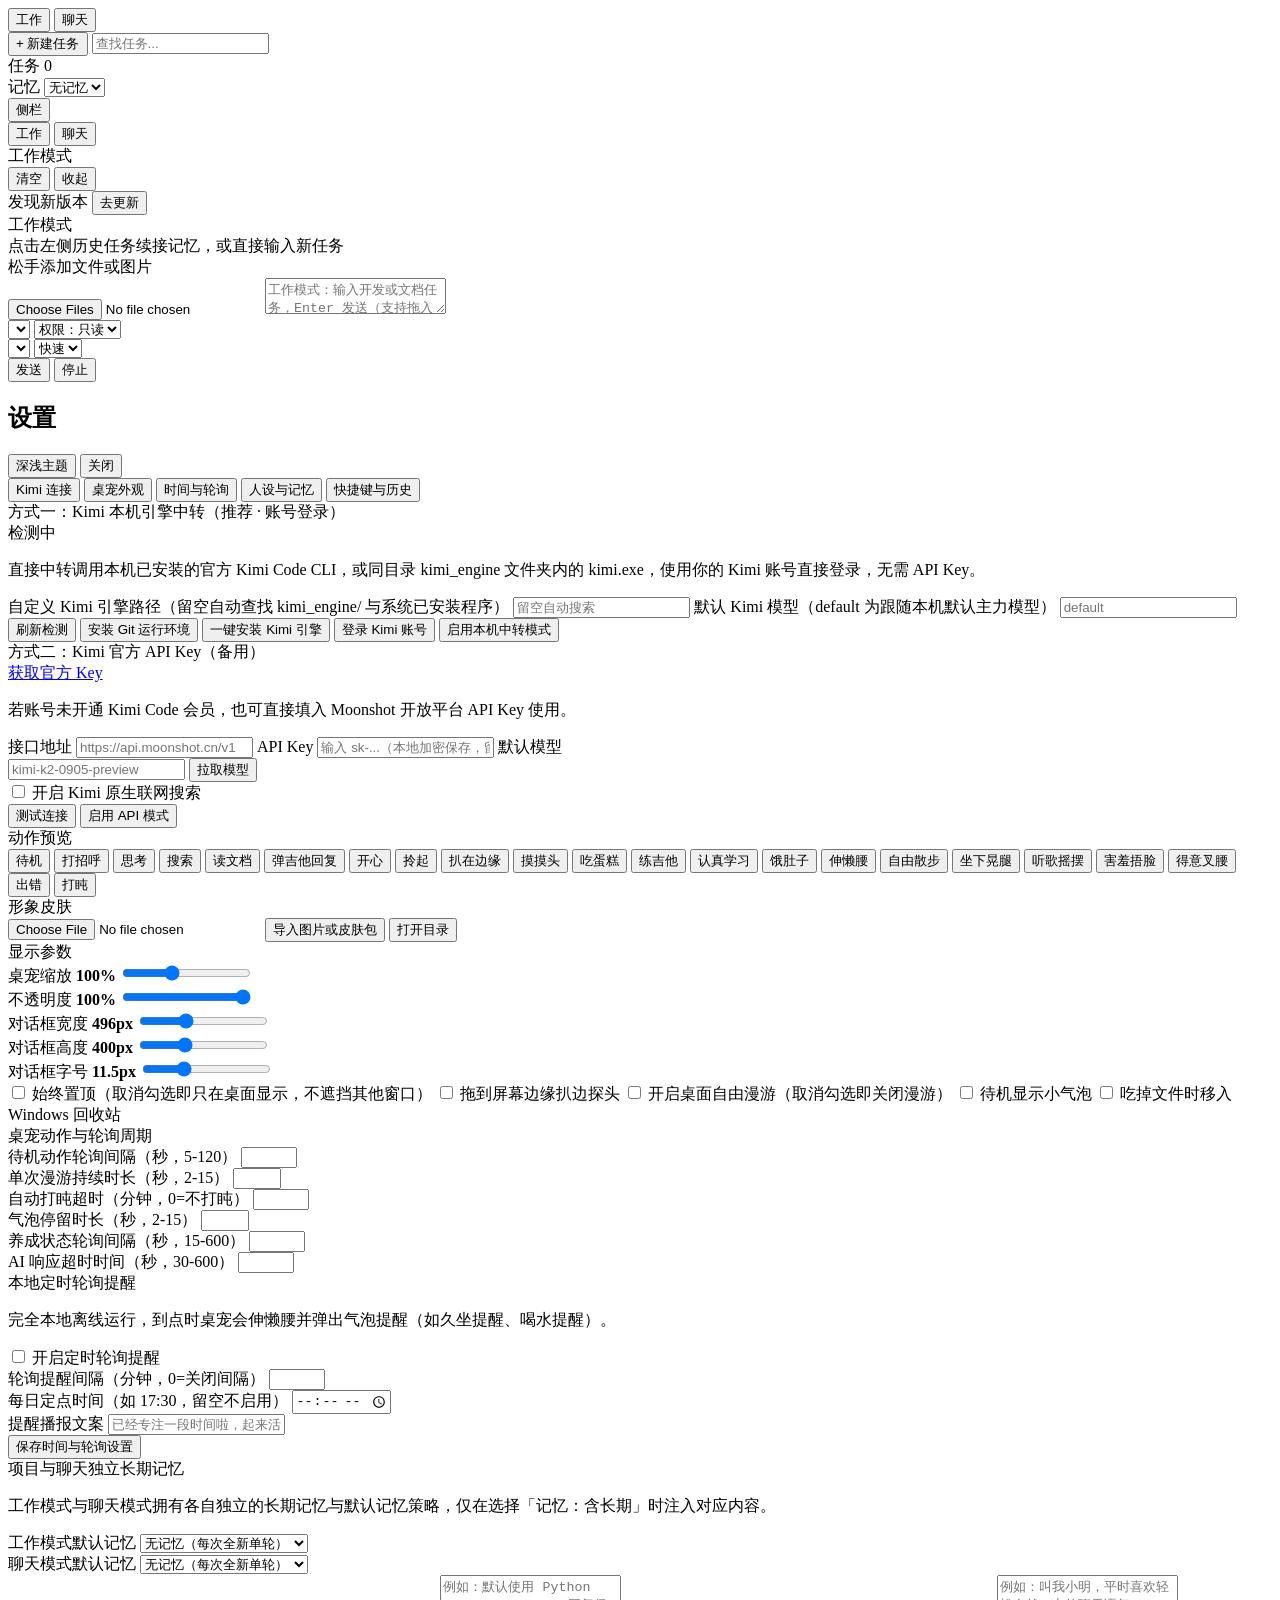
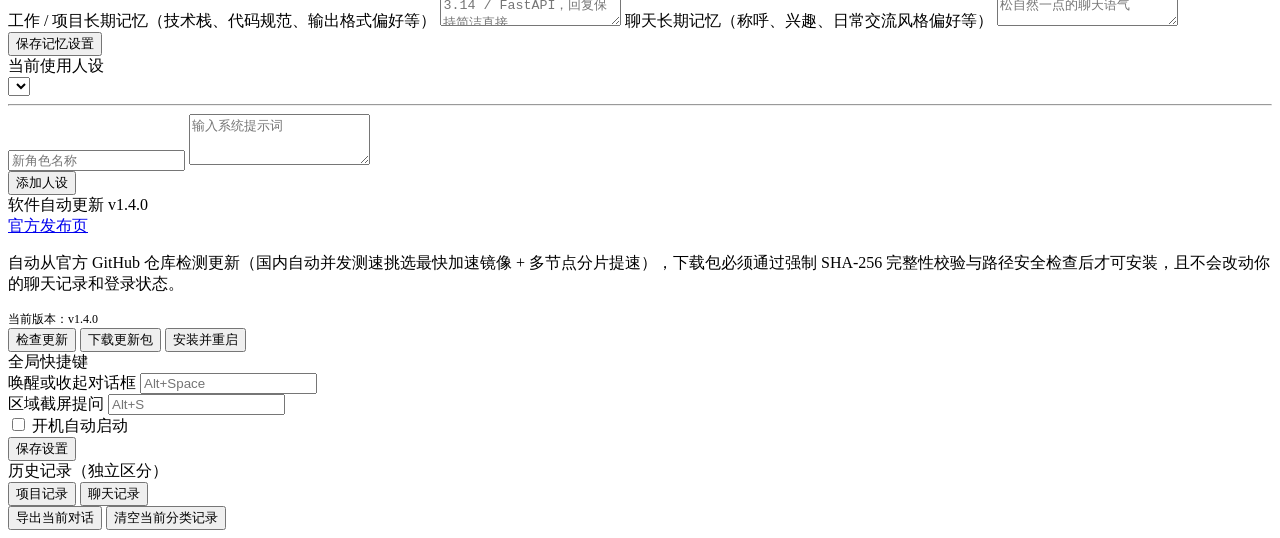
==== commit 176e8fbc: "Release v1.4.0: Monster Hunter Acorn Palico 30-frame skin + colossal 2.85x non-crying Godzilla" ====
--- a/web/index.html
+++ b/web/index.html
@@ -370,13 +370,13 @@
         <div class="tab-pane" id="tab-system">
           <div class="sub-card">
             <div class="field-head">
-              <div class="sub-card-title">软件自动更新 <span id="updateVerChip" class="status-chip">v1.3.0</span></div>
+              <div class="sub-card-title">软件自动更新 <span id="updateVerChip" class="status-chip">v1.4.0</span></div>
               <a id="updateRepoLink" href="https://github.com/tjcisyourdady-gif/YuiDesk/releases" target="_blank" class="link-btn">官方发布页</a>
             </div>
             <p class="field-hint">
               自动从官方 GitHub 仓库检测更新（国内自动并发测速挑选最快加速镜像 + 多节点分片提速），下载包必须通过强制 SHA-256 完整性校验与路径安全检查后才可安装，且不会改动你的聊天记录和登录状态。
             </p>
-            <div id="updateStatusText" style="font-size:12px;color:var(--text);">当前版本：v1.3.0</div>
+            <div id="updateStatusText" style="font-size:12px;color:var(--text);">当前版本：v1.4.0</div>
             <div id="updateNotesBox" class="update-notes-box hidden"></div>
             <div id="updateProgressWrap" class="update-progress-wrap hidden">
               <div id="updateProgressBar" class="update-progress-bar"></div>
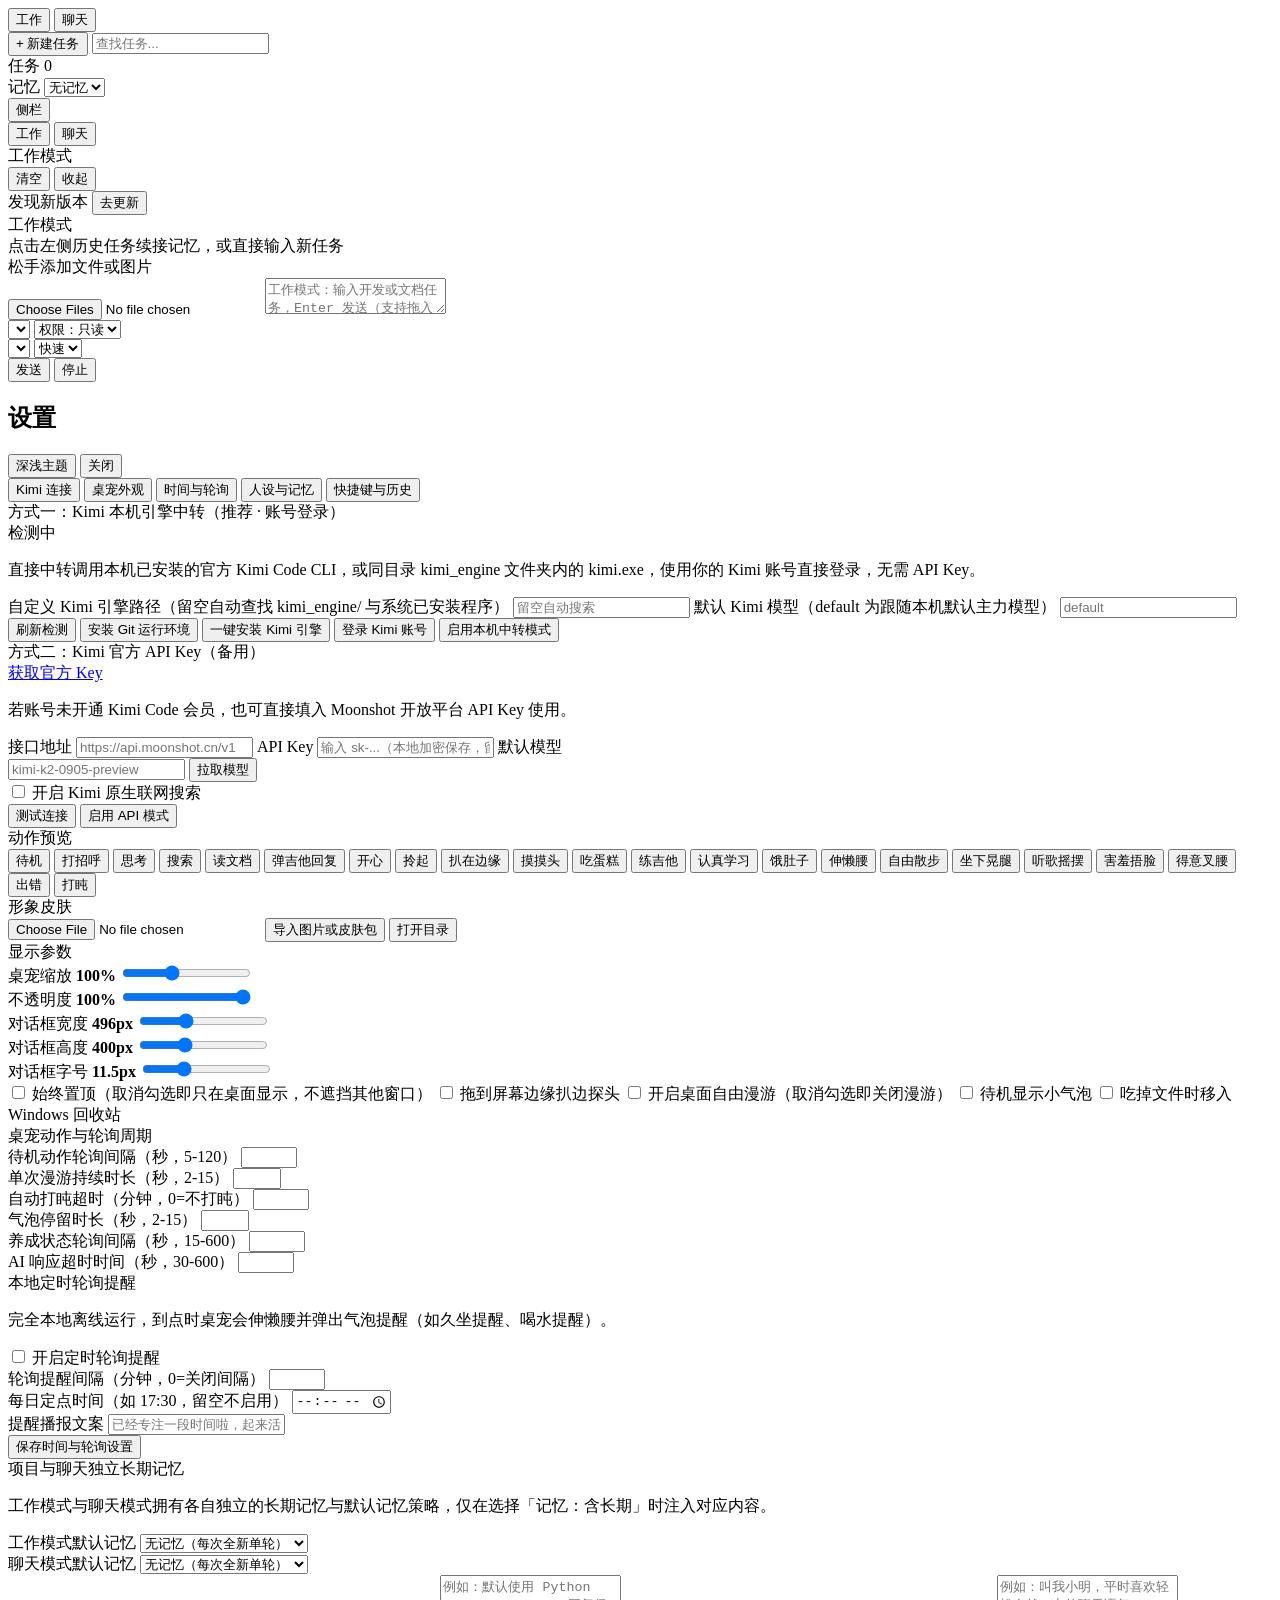
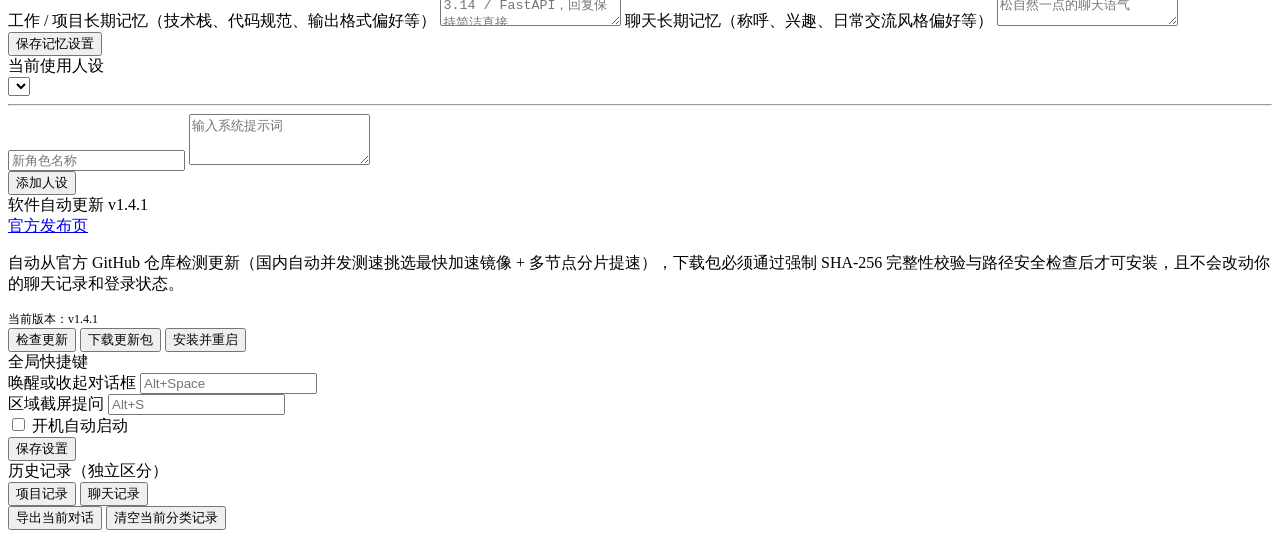
==== commit 8993582e: "Release v1.4.1: Game-accurate MH Rise Kit T. Palico 30-frame wool-felt skin" ====
--- a/web/index.html
+++ b/web/index.html
@@ -370,13 +370,13 @@
         <div class="tab-pane" id="tab-system">
           <div class="sub-card">
             <div class="field-head">
-              <div class="sub-card-title">软件自动更新 <span id="updateVerChip" class="status-chip">v1.4.0</span></div>
+              <div class="sub-card-title">软件自动更新 <span id="updateVerChip" class="status-chip">v1.4.1</span></div>
               <a id="updateRepoLink" href="https://github.com/tjcisyourdady-gif/YuiDesk/releases" target="_blank" class="link-btn">官方发布页</a>
             </div>
             <p class="field-hint">
               自动从官方 GitHub 仓库检测更新（国内自动并发测速挑选最快加速镜像 + 多节点分片提速），下载包必须通过强制 SHA-256 完整性校验与路径安全检查后才可安装，且不会改动你的聊天记录和登录状态。
             </p>
-            <div id="updateStatusText" style="font-size:12px;color:var(--text);">当前版本：v1.4.0</div>
+            <div id="updateStatusText" style="font-size:12px;color:var(--text);">当前版本：v1.4.1</div>
             <div id="updateNotesBox" class="update-notes-box hidden"></div>
             <div id="updateProgressWrap" class="update-progress-wrap hidden">
               <div id="updateProgressBar" class="update-progress-bar"></div>
